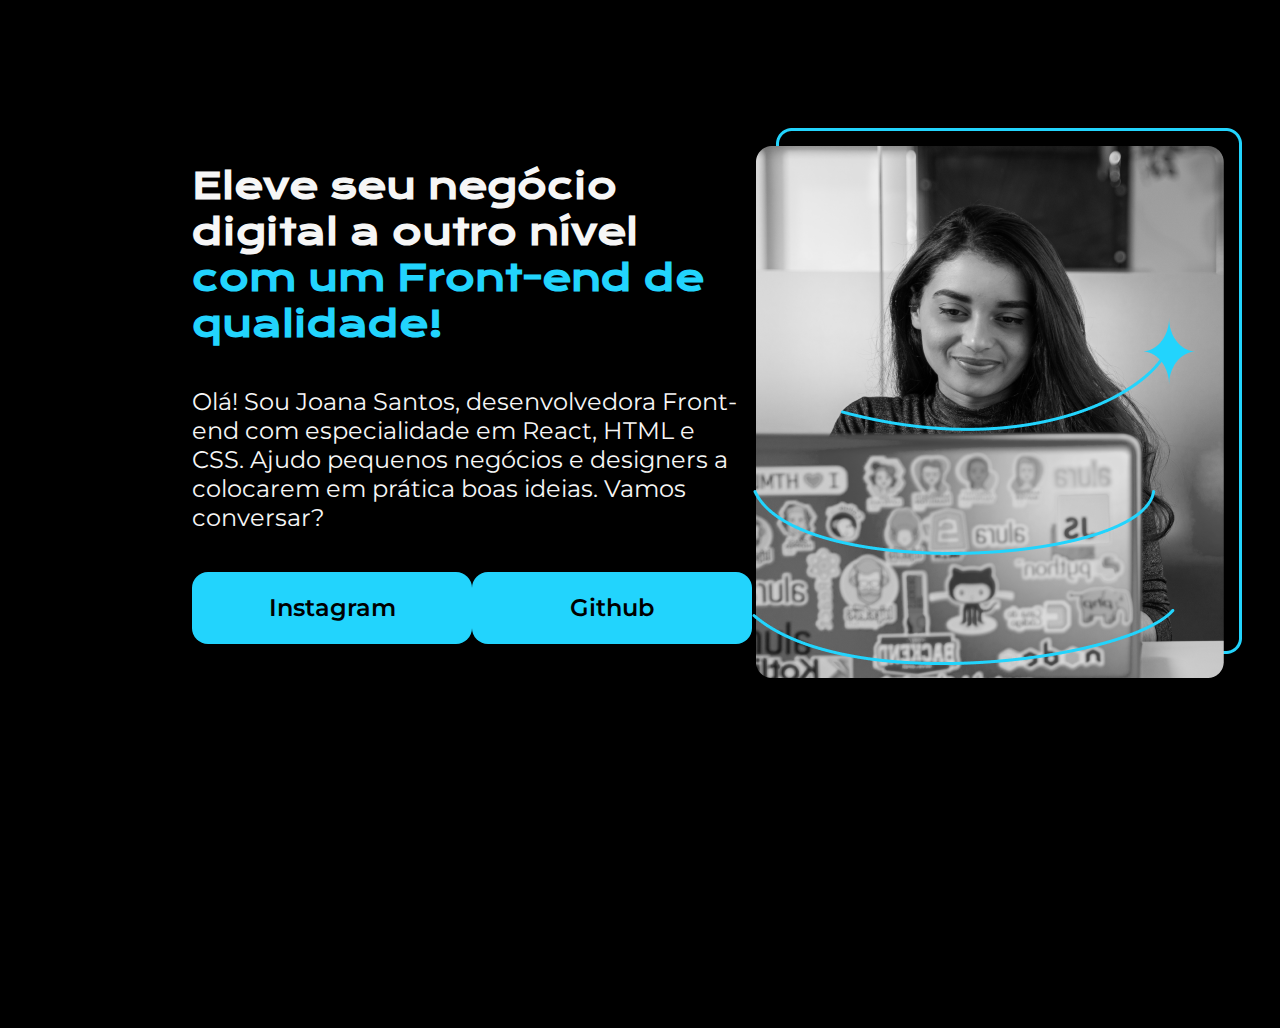
==== index.html @ e9d21aeb "estudo" ====
<!DOCTYPE html>
<html lang="pt-br">

<head>
  <meta charset="UTF-8">
  <meta http-equiv="X-UA-Compatible" content="IE=edge">
  <meta name="viewport" content="width=device-width, initial-scale=1.0">
  <title>Portfolio</title>
  <link rel="stylesheet" href="style.css">
</head>

<body>
  <header></header>
  <main class="apresentacao">
    <section class="apresentacao__conteudo">
      <h1 class="apresentacao__conteudo__titulo">Eleve seu negócio digital a outro nível <strong class="titulo-destaque">com um Front-end de qualidade!</strong></h1>
      <p class="apresentacao__conteudo__texto">Olá! Sou Joana Santos, desenvolvedora Front-end com especialidade em React, HTML e CSS. Ajudo pequenos negócios e designers a colocarem em prática boas ideias. Vamos conversar?</p>
      <div class="apresentacao__links">
        <a class="apresentacao__links__link" href="https://www.instagram.com/">Instagram</a>
        <a class="apresentacao__links__link" href="https://github.com/">Github</a>
      </div>
    </section>
    <img src="Imagem.png" alt="Foto da Joana Santos programando">
  </main>
  <footer></footer>
</body>

</html>
---- style.css ----
@import url('https://fonts.googleapis.com/css2?family=Krona+One&family=Montserrat:wght@400;600&display=swap');
* {
  margin: 0;
  padding: 0;
}
body {
  background-color: #000000;
  color: #f6f6f6;
  height: 100vh;
  box-sizing: border-box;
}
.titulo-destaque {
  color: #22d4fd;
}
.apresentacao {
  margin: 10% 15%;
  display: flex;
  align-items: center;
  justify-content: space-between;
}
.apresentacao__conteudo {
  width: 615px;
  display: flex;
  flex-direction: column;
  gap: 40px;
}
.apresentacao__conteudo__titulo {
  font-size: 36px;
  font-family: 'Krona One', sans-serif;
}
.apresentacao__conteudo__texto {
  font-size: 24px;
  font-family: 'Montserrat', sans-serif;
}
.apresentacao__links {
  display: flex;
  justify-content: space-between;
}
.apresentacao__links__link {
  background-color: #22d4fd;
  width: 280px;
  text-align: center;
  border-radius: 16px;
  font-size: 24px;
  font-weight: 600;
  padding: 21.5px 0;
  text-decoration: none;
  color: #000000;
  font-family: 'Montserrat', sans-serif;
}
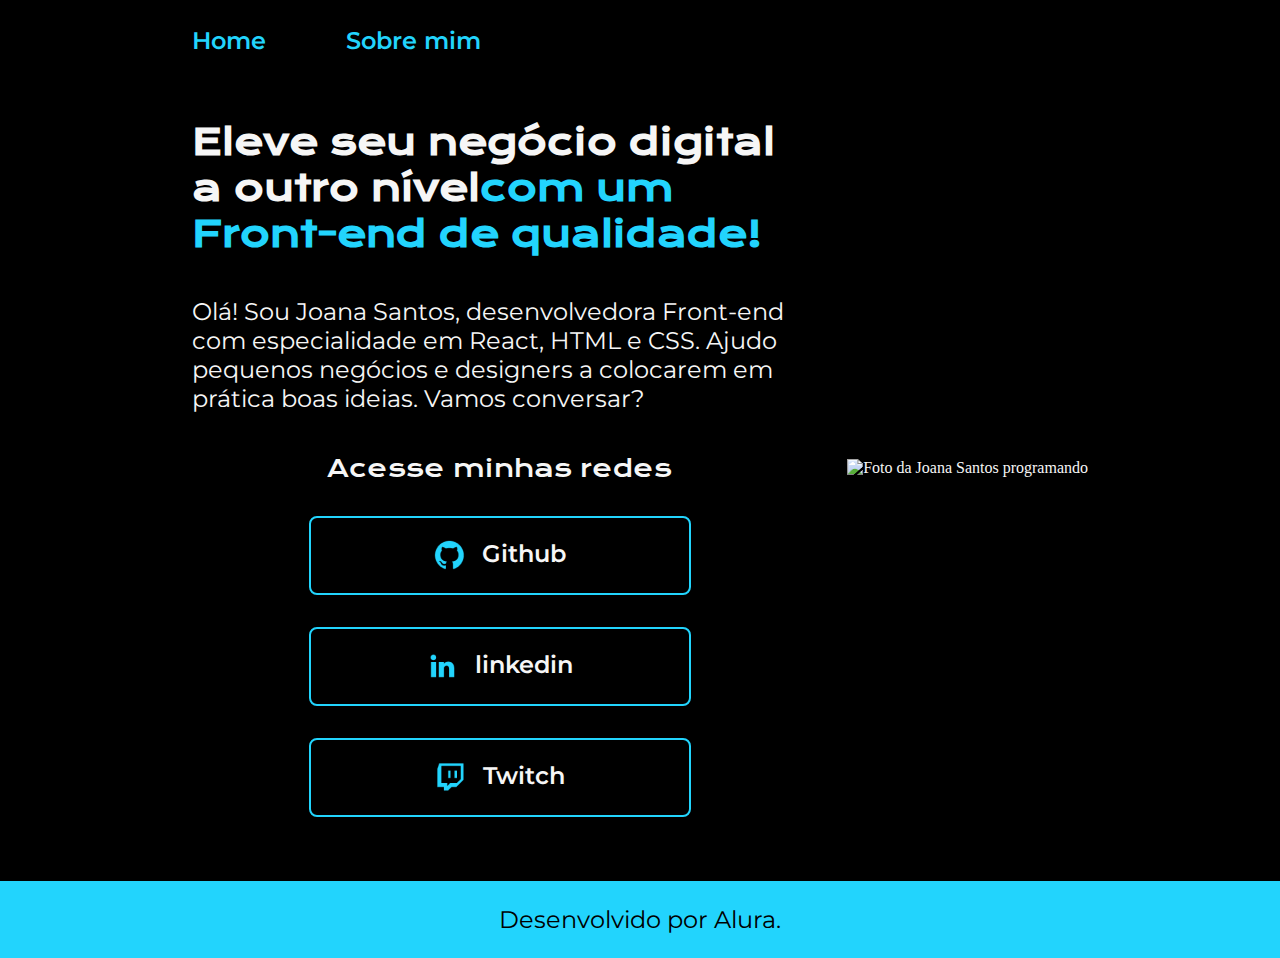
==== commit b8c0b525: "estudo" ====
--- a/index.html
+++ b/index.html
@@ -5,24 +5,47 @@
   <meta charset="UTF-8">
   <meta http-equiv="X-UA-Compatible" content="IE=edge">
   <meta name="viewport" content="width=device-width, initial-scale=1.0">
-  <title>Portfolio</title>
-  <link rel="stylesheet" href="style.css">
+  <title>Portifolio</title>
+  <link rel="stylesheet" href="./styles/style.css">
 </head>
 
 <body>
-  <header></header>
+  <header class="cabecalho">
+    <nav class="cabecalho__menu">
+      <a class="cabecalho__menu__link" href="index.html">Home</a>
+      <a class="cabecalho__menu__link" href="about.html">Sobre mim</a>
+    </nav>
+  </header>
   <main class="apresentacao">
     <section class="apresentacao__conteudo">
-      <h1 class="apresentacao__conteudo__titulo">Eleve seu negócio digital a outro nível <strong class="titulo-destaque">com um Front-end de qualidade!</strong></h1>
-      <p class="apresentacao__conteudo__texto">Olá! Sou Joana Santos, desenvolvedora Front-end com especialidade em React, HTML e CSS. Ajudo pequenos negócios e designers a colocarem em prática boas ideias. Vamos conversar?</p>
+      <h1 class="apresentacao__conteudo__titulo">Eleve seu negócio digital a outro nível<strong class="titulo-destaque">com um Front-end de qualidade!
+        </strong></h1>
+      <p class="apresentacao__conteudo__texto">Olá! Sou Joana Santos, desenvolvedora
+        Front-end com especialidade em React, HTML e
+        CSS. Ajudo pequenos negócios e designers a
+        colocarem em prática boas ideias. Vamos
+        conversar?</p>
       <div class="apresentacao__links">
-        <a class="apresentacao__links__link" href="https://www.instagram.com/">Instagram</a>
-        <a class="apresentacao__links__link" href="https://github.com/">Github</a>
+        <h2 class="apresentacao__links__subtitulo">Acesse minhas redes</h2>
+        <a class="apresentacao__links__link" href="https://github.com/rafaballerini">
+          <img src="./assets/github.png">
+          Github
+        </a>
+        <a class="apresentacao__links__link" href="https://linkedin.com/in/rafaellaballerini">
+          <img src="./assets/linkedin.png">
+          linkedin
+        </a>
+        <a class="apresentacao__links__link" href="https://twitch.tv/guilimadev">
+          <img src="./assets/twitch.png">
+          Twitch
+        </a>
       </div>
     </section>
-    <img src="Imagem.png" alt="Foto da Joana Santos programando">
+    <img src="./assets/imagem.png" alt="Foto da Joana Santos programando">
   </main>
-  <footer></footer>
+  <footer class="rodape">
+    <p>Desenvolvido por Alura.</p>
+  </footer>
 </body>
 
 </html>--- a/styles/style.css
+++ b/styles/style.css
@@ -0,0 +1,99 @@
+@import url('https://fonts.googleapis.com/css2?family=Krona+One&family=Montserrat:wght@400;600&display=swap');
+
+:root {
+  --cor-primaria: #000000;
+  --cor-secundaria: #f6f6f6;
+  --cor-terciaria: #22d4fd;
+  --cor-hover: #272727;
+
+  --fonte-primaria: 'Krona One', sans-serif;
+  --fonte-secundaria: 'Montserrat', sans-serif;
+}
+* {
+  margin: 0;
+  padding: 0;
+}
+
+body {
+  box-sizing: border-box;
+  background-color: var(--cor-primaria);
+  color: var(--cor-secundaria);
+}
+.cabecalho {
+  padding: 2% 0% 0% 15%;
+}
+.cabecalho__menu {
+  display: flex;
+  gap: 80px;
+}
+.cabecalho__menu__link {
+  font-family: var(--fonte-secundaria);
+  font-size: 24px;
+  font-weight: 600;
+  color: var(--cor-terciaria);
+  text-decoration: none;
+}
+.apresentacao {
+  padding: 5% 15%;
+  display: flex;
+  align-items: center;
+  justify-content: space-between;
+}
+.apresentacao__conteudo {
+  width: 615px;
+  display: flex;
+  flex-direction: column;
+  gap: 40px;
+}
+
+.apresentacao__conteudo__titulo {
+  font-size: 36px;
+  font-family: var(--fonte-primaria);
+}
+.titulo-destaque {
+  color: var(--cor-terciaria);
+}
+.apresentacao__conteudo__texto {
+  font-size: 24px;
+  font-family: var(--fonte-secundaria);
+}
+
+.apresentacao__links {
+  display: flex;
+  flex-direction: column;
+  justify-content: space-between;
+  align-items: center;
+  gap: 32px;
+}
+.apresentacao__links__subtitulo {
+  font-family: var(--fonte-primaria);
+  font-weight: 400;
+  font-size: 24px;
+}
+.apresentacao__links__link {
+  display: flex;
+  justify-content: center;
+  gap: 16px;
+  border: 2px solid var(--cor-terciaria);
+  width: 378px;
+  text-align: center;
+  border-radius: 8px;
+  font-size: 24px;
+  font-weight: 600;
+  padding: 21.5px 0;
+  text-decoration: none;
+  color: var(--cor-secundaria);
+  font-family: var(--fonte-secundaria);
+}
+.apresentacao__links__link:hover {
+  background-color: var(--cor-hover);
+}
+.rodape {
+  color: var(--cor-primaria);
+  background-color: var(--cor-terciaria);
+  padding: 24px;
+  text-align: center;
+  font-family: var(--fonte-secundaria);
+  font-size: 24px;
+  font-weight: 400;
+}
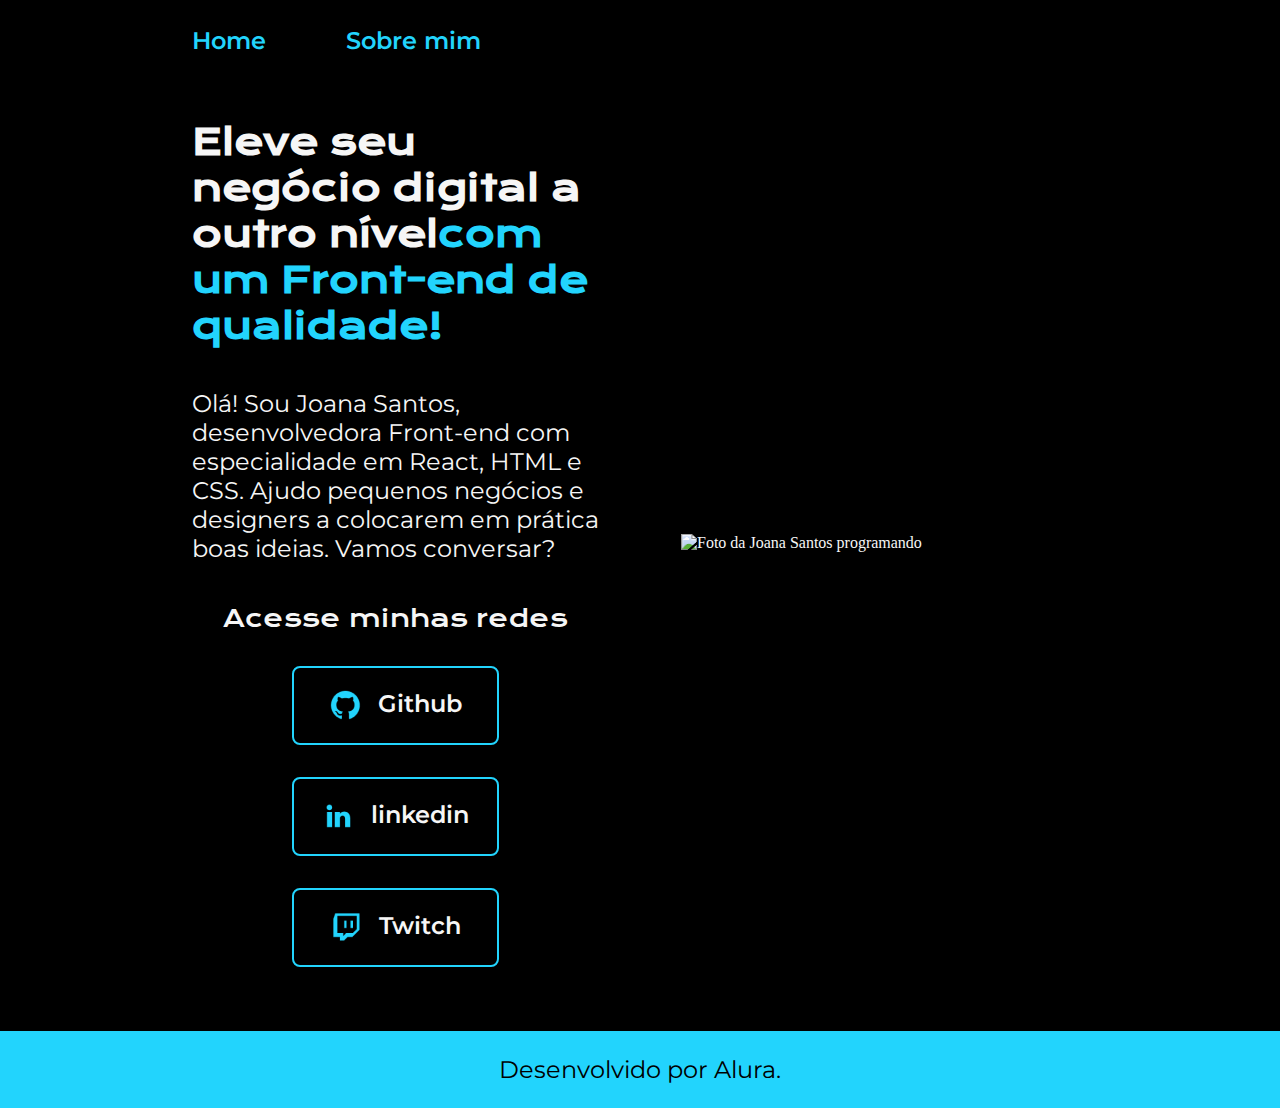
==== commit 64656197: "estudo" ====
--- a/index.html
+++ b/index.html
@@ -27,21 +27,21 @@
         conversar?</p>
       <div class="apresentacao__links">
         <h2 class="apresentacao__links__subtitulo">Acesse minhas redes</h2>
-        <a class="apresentacao__links__link" href="https://github.com/rafaballerini">
+        <a class="apresentacao__links__navegacao" href="https://github.com/rafaballerini">
           <img src="./assets/github.png">
           Github
         </a>
-        <a class="apresentacao__links__link" href="https://linkedin.com/in/rafaellaballerini">
+        <a class="apresentacao__links__navegacao" href="https://linkedin.com/in/rafaellaballerini">
           <img src="./assets/linkedin.png">
           linkedin
         </a>
-        <a class="apresentacao__links__link" href="https://twitch.tv/guilimadev">
+        <a class="apresentacao__links__navegacao" href="https://twitch.tv/guilimadev">
           <img src="./assets/twitch.png">
           Twitch
         </a>
       </div>
     </section>
-    <img src="./assets/imagem.png" alt="Foto da Joana Santos programando">
+    <img class="apresentacao__imagem" src="./assets/imagem.png" alt="Foto da Joana Santos programando">
   </main>
   <footer class="rodape">
     <p>Desenvolvido por Alura.</p>
--- a/styles/style.css
+++ b/styles/style.css
@@ -28,7 +28,7 @@
 }
 .cabecalho__menu__link {
   font-family: var(--fonte-secundaria);
-  font-size: 24px;
+  font-size: 1.5rem;
   font-weight: 600;
   color: var(--cor-terciaria);
   text-decoration: none;
@@ -38,23 +38,24 @@
   display: flex;
   align-items: center;
   justify-content: space-between;
+  gap: 82px;
 }
 .apresentacao__conteudo {
-  width: 615px;
+  width: 50%;
   display: flex;
   flex-direction: column;
   gap: 40px;
 }
 
 .apresentacao__conteudo__titulo {
-  font-size: 36px;
+  font-size: 2.25rem;
   font-family: var(--fonte-primaria);
 }
 .titulo-destaque {
   color: var(--cor-terciaria);
 }
 .apresentacao__conteudo__texto {
-  font-size: 24px;
+  font-size: 1.5rem;
   font-family: var(--fonte-secundaria);
 }
 
@@ -68,17 +69,17 @@
 .apresentacao__links__subtitulo {
   font-family: var(--fonte-primaria);
   font-weight: 400;
-  font-size: 24px;
+  font-size: 1.5rem;
 }
-.apresentacao__links__link {
+.apresentacao__links__navegacao {
   display: flex;
   justify-content: center;
   gap: 16px;
   border: 2px solid var(--cor-terciaria);
-  width: 378px;
+  width: 50%;
   text-align: center;
   border-radius: 8px;
-  font-size: 24px;
+  font-size: 1.5rem;
   font-weight: 600;
   padding: 21.5px 0;
   text-decoration: none;
@@ -88,12 +89,31 @@
 .apresentacao__links__link:hover {
   background-color: var(--cor-hover);
 }
+.apresentacao__imagem {
+  width: 50%;
+}
 .rodape {
   color: var(--cor-primaria);
   background-color: var(--cor-terciaria);
   padding: 24px;
   text-align: center;
   font-family: var(--fonte-secundaria);
-  font-size: 24px;
+  font-size: 1.5rem;
   font-weight: 400;
 }
+
+@media (max-width: 1200px) {
+  .cabecalho {
+    padding: 10%;
+  }
+  .cabecalho__menu {
+    justify-content: center;
+  }
+  .apresentacao {
+    flex-direction: column-reverse;
+    padding: 5%;
+  }
+  .apresentacao__conteudo {
+    width: auto;
+  }
+}
